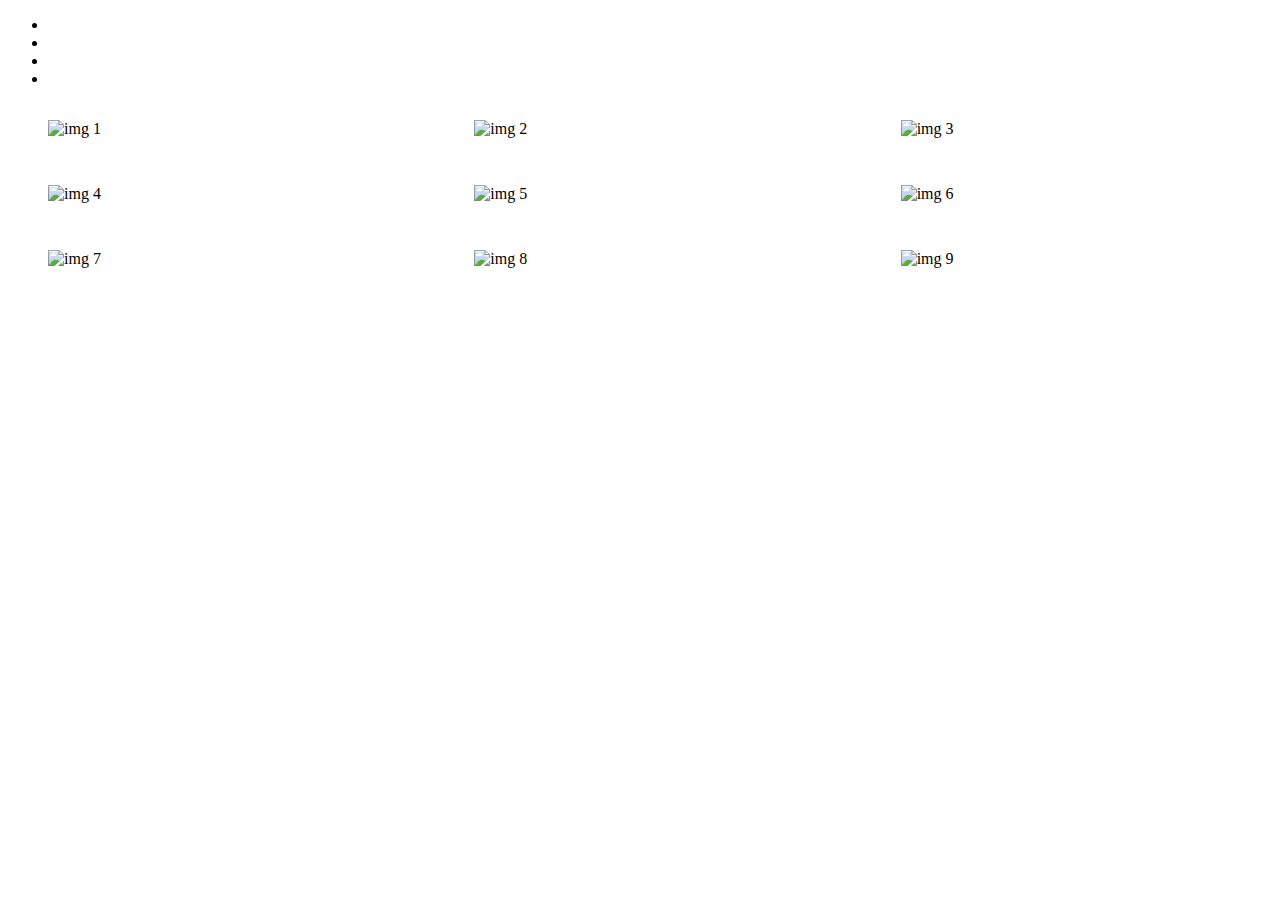
==== index.html @ d00a8e64 "begin grid" ====
<!DOCTYPE html>
<html lang="en">
<head>
    <meta charset="UTF-8">
    <meta name="viewport" content="width=device-width, initial-scale=1.0">
    <link rel="stylesheet" href="stylesheet.css" type="text/css">
    <title>Document</title>
</head>
<body>
    <header>
        <nav>
            <ul>
                <li></li>
                <li></li>
                <li></li>
                <li></li>
            </ul>
        </nav>
    </header>

    <div id="gallery">
        <figure class="gallery-item" id="gallery-item-1">
            <img class= "gallery-img" src="photo/bb.JPG" alt="img 1">
        </figure>

        <figure class="gallery-item" id="gallery-item-2">
            <img class= "gallery-img" src="photo/Bloomington1.jpg" alt="img 2">
        </figure>

        <figure class="gallery-item" id="gallery-item-3">
            <img class= "gallery-img" src="photo/cabinz.jpg" alt="img 3">
        </figure>

        <figure class="gallery-item" id="gallery-item-4">
            <img class= "gallery-img" src="photo/firedan.JPG" alt="img 4">
        </figure>

        <figure class="gallery-item" id="gallery-item-5">
            <img class= "gallery-img" src="photo/ghostbar.jpg" alt="img 5">
        </figure>

        <figure class="gallery-item" id="gallery-item-6">
            <img class= "gallery-img" src="photo/kayakCo.jpg" alt="img 6">
        </figure>

        
        <figure class="gallery-item" id="gallery-item-7">
            <img class= "gallery-img" src="photo/redsunset.jpg" alt="img 7">
        </figure>

        
        <figure class="gallery-item" id="gallery-item-8">
            <img class= "gallery-img" src="photo/tacos.jpg" alt="img 8">
        </figure>

        
        <figure class="gallery-item" id="gallery-item-9">
            <img class= "gallery-img" src="photo/takeiteasy.jpg" alt="img 9">
        </figure>





    </div>
</body>
</html>
---- stylesheet.css ----
*,
*::before,
*::after {
  box-sizing: border-box;
}


   
    

/* grid */

#gallery {
    display: grid;
    grid-template-columns:repeat(auto-fill, minmax(400px, 1fr));
    grid-gap: 15px;
    margin-left: auto;
    margin-right: auto;
}

.gallery-img {
    max-width: 100%;
    width: auto;
    height: auto;
   
}


/* grid media */
@media (max-width: 600px) {
    .gallery-item {
        
    }

    #gallery-img {

    }
}
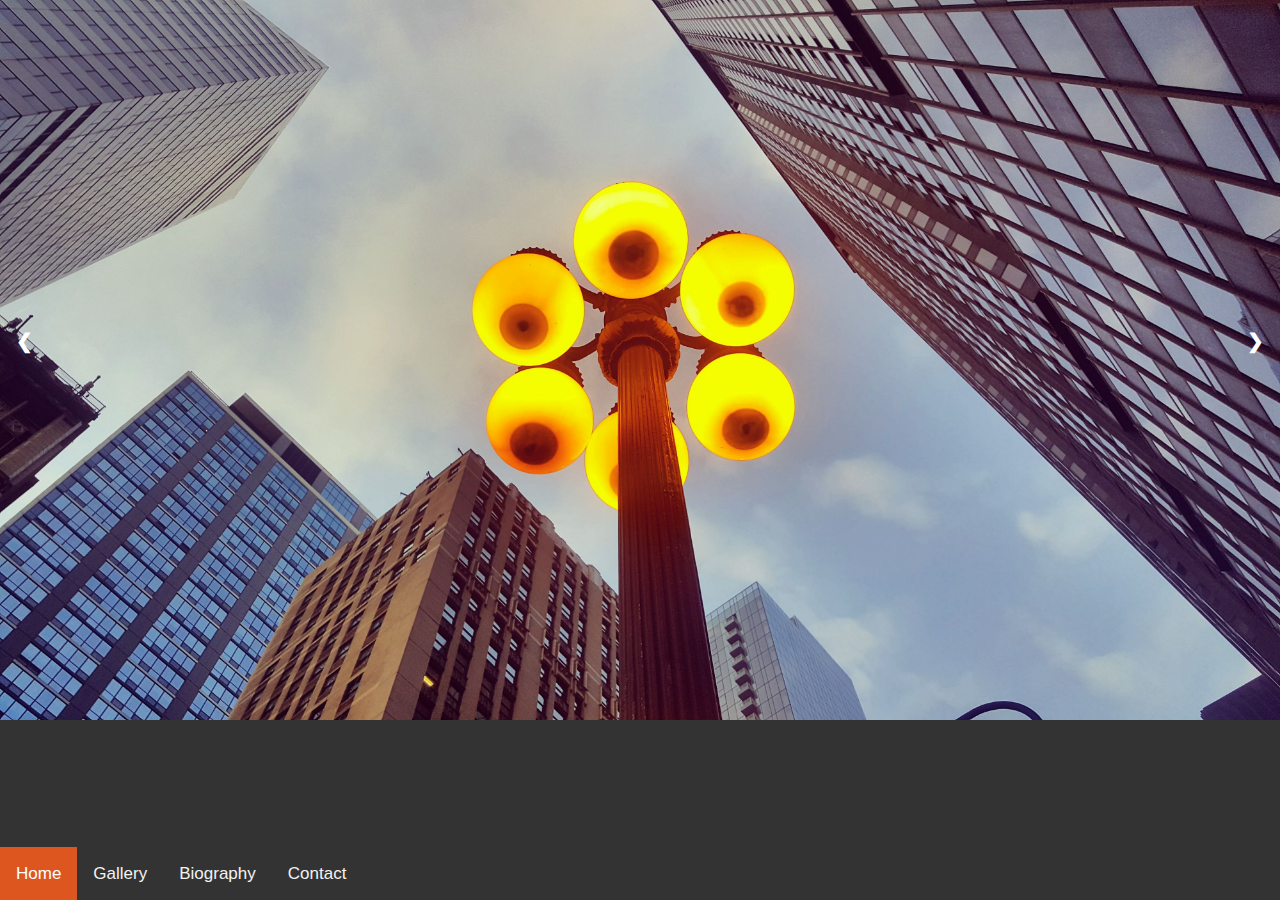
==== commit 9c87fa2c: "finalizing" ====
--- a/index.html
+++ b/index.html
@@ -3,65 +3,53 @@
 <head>
     <meta charset="UTF-8">
     <meta name="viewport" content="width=device-width, initial-scale=1.0">
+    
     <link rel="stylesheet" href="stylesheet.css" type="text/css">
-    <title>Document</title>
+    <link rel="stylesheet" href="https://www.w3schools.com/w3css/4/w3.css">
+        <title>Document</title>
 </head>
-<body>
+<body id="home_body">
     <header>
-        <nav>
-            <ul>
-                <li></li>
-                <li></li>
-                <li></li>
-                <li></li>
-            </ul>
+        <nav class="navbar">
+          <a href="index.html" class="active">Home</a>
+          <a href="gallery.html">Gallery</a>
+          <a href="bio.html">Biography</a>
+          <a href="contact.html">Contact</a>
+          
+          
         </nav>
     </header>
 
-    <div id="gallery">
-        <figure class="gallery-item" id="gallery-item-1">
-            <img class= "gallery-img" src="photo/bb.JPG" alt="img 1">
-        </figure>
+   
+    <div class="slideshow-container">
 
-        <figure class="gallery-item" id="gallery-item-2">
-            <img class= "gallery-img" src="photo/Bloomington1.jpg" alt="img 2">
-        </figure>
+      <!-- Full-width images with number and caption text -->
+      <div class="mySlides fade">
+        
+        <img class="home_img" src="photo/Citylight_home.jpg" style="width:100%">
+        
+      </div>
+    
+      <div class="mySlides fade">
+        
+        <img class="home_img" src="photo/apollo_home.jpg" style="width:100%">
+        
+      </div>
+    
+      <div class="mySlides fade">
+        
+        <img  class="home_img" src="photo/snowdog_home.jpg" style="width:100%">
+        
+      </div>
+    
+      <!-- Next and previous buttons -->
+      <a class="prev" onclick="plusSlides(-1)">&#10094;</a>
+      <a class="next" onclick="plusSlides(1)">&#10095;</a>
+    </div>
+    <br>
+    
+    
 
-        <figure class="gallery-item" id="gallery-item-3">
-            <img class= "gallery-img" src="photo/cabinz.jpg" alt="img 3">
-        </figure>
-
-        <figure class="gallery-item" id="gallery-item-4">
-            <img class= "gallery-img" src="photo/firedan.JPG" alt="img 4">
-        </figure>
-
-        <figure class="gallery-item" id="gallery-item-5">
-            <img class= "gallery-img" src="photo/ghostbar.jpg" alt="img 5">
-        </figure>
-
-        <figure class="gallery-item" id="gallery-item-6">
-            <img class= "gallery-img" src="photo/kayakCo.jpg" alt="img 6">
-        </figure>
-
-        
-        <figure class="gallery-item" id="gallery-item-7">
-            <img class= "gallery-img" src="photo/redsunset.jpg" alt="img 7">
-        </figure>
-
-        
-        <figure class="gallery-item" id="gallery-item-8">
-            <img class= "gallery-img" src="photo/tacos.jpg" alt="img 8">
-        </figure>
-
-        
-        <figure class="gallery-item" id="gallery-item-9">
-            <img class= "gallery-img" src="photo/takeiteasy.jpg" alt="img 9">
-        </figure>
-
-
-
-
-
-    </div>
 </body>
+<foot><script src="script.js"></script></foot>
 </html>--- a/stylesheet.css
+++ b/stylesheet.css
@@ -1,38 +1,434 @@
-*,
-*::before,
-*::after {
+* {
   box-sizing: border-box;
 }
 
-
+  body {
+    background-color: rgba(233, 232, 232, 0.904);
+    
+  }
+
+  #home_body {
+  
+    background-color: #333;
+    
+
+  }
+  #gallery_body {
+   padding-bottom: 75px;
+   padding-top:50px;
+  }
+
+ 
+   /* Place the navbar at the bottom of the page, and make it stick */
+.navbar {
+  background-color: #333;
+  overflow: hidden;
+  position:fixed;
+  bottom: 0;
+  width: 100%;
+  z-index: 1;
+}
+
+/* Style the links inside the navigation bar */
+.navbar a {
+  float: left;
+  display: block;
+  color: #f2f2f2;
+  text-align: center;
+  padding: 14px 16px;
+  text-decoration: none;
+  font-size: 17px;
+}
+
+/* Change the color of links on hover */
+.navbar a:hover {  
+  color: black;
+}
+
+/* Add a color to the active/current link */
+.navbar a.active {
+  background-color: #dd551f;
+  color: white;
+}
+
+/* bio */
+
+
+    
+
+  .home_img {
+   width: 100%;
+  
    
-    
-
-/* grid */
+  }
+
+/* home Slideshow container */
+.slideshow-container {
+  max-width: 2000px;
+  position: relative;
+  margin: auto;
+  height: auto;
+  
+  
+  
+}
+
+/* Hide the images by default */
+.mySlides {
+  display: none;
+  display: block;
+}
+
+/* Next & previous buttons */
+.prev, .next {
+  cursor: pointer;
+  position: absolute;
+  top: 50%;
+  width: auto;
+  margin-top: -22px;
+  padding: 16px;
+  color: white;
+  font-weight: bold;
+  font-size: 18px;
+  transition: 0.6s ease;
+  border-radius: 0 3px 3px 0;
+  user-select: none;
+}
+
+/* Position the "next button" to the right */
+.next {
+  right: 0;
+  border-radius: 3px 0 0 3px;
+}
+
+/* On hover, add a black background color with a little bit see-through */
+.prev:hover, .next:hover {
+  background-color: rgba(0,0,0,0.8);
+}
+
+
+/* Number text (1/3 etc) */
+.numbertext {
+  color: #f2f2f2;
+  font-size: 12px;
+  padding: 8px 12px;
+  position: absolute;
+  top: 0;
+}
+
+/* Fading animation */
+.fade {
+  -webkit-animation-name: fade;
+  -webkit-animation-duration: 1.5s;
+  animation-name: fade;
+  animation-duration: 1.5s;
+}
+
+@-webkit-keyframes fade {
+  from {opacity: .4}
+  to {opacity: 1}
+}
+
+@keyframes fade {
+  from {opacity: .4}
+  to {opacity: 1}
+}
+  
+/* gallery grid */
 
 #gallery {
     display: grid;
     grid-template-columns:repeat(auto-fill, minmax(400px, 1fr));
-    grid-gap: 15px;
-    margin-left: auto;
+    margin-left:auto;
     margin-right: auto;
-}
+    padding-left: 20px;
+    padding-right: 20px;
+    grid-gap:15px;
+    
+}
+
 
 .gallery-img {
-    max-width: 100%;
+    border: 2px rgb(0, 0, 0) solid;
+    
+}
+
+
+/* grid media */
+@media screen and (max-width: 600px) {
+
+    #gallery {
+        
+    }
+    }
+    
+@media screen and (min-width: 600px), (max-width: 1000px) {
+
+}    
+.row > .column {
+  padding: 0 8px;
+
+}
+
+  
+  .row:after {
+    content: "";
+    display: table;
+    clear: both;
+  }
+  
+  /* column, and the media queries used to keep the thumbnails centered. (To the best of my abilities atm) */
+  .column {
+    float: right;
+    width: 20%;
+    margin: .7em .7em 1.5em 2em;
+  }
+
+  
+  @media screen and (max-width: 1000px) {
+    .column {
+      margin: .0em .0em 1em 0em;
+      
+    }
+  }
+
+  @media screen and (max-width: 865px) {
+    .column {
+      margin: 1em 1.4em 1em 1em;
+      
+      
+    }
+  }
+
+  @media screen and (max-width: 835px) {
+    .column {
+
+      /*try making it work someday */
+      visibility: hidden;
+      
+      
+    }
+  }
+
+  /* The Modal (background) */
+  .modal {
+    display: none;
+    position: fixed;
+    z-index: 1;
+    padding-top: 100px;
+    left: 0;
+    top: 0;
+    width: 100%;
+    height: 100%;
+    overflow: auto;
+    background-color: black;
+  }
+  
+  /* Modal Content */
+  .modal-content {
+    position: relative;
+    background-color: #fefefe;
+    margin: auto;
+    padding: 0;
+    width: 90%;
+    max-width: 1200px;
+  }
+  
+  /* The Close Button */
+  .close {
+    color: white;
+    position: absolute;
+    top: 10px;
+    right: 25px;
+    font-size: 35px;
+    font-weight: bold;
+  }
+  
+  .close:hover,
+  .close:focus {
+    color: #999;
+    text-decoration: none;
+    cursor: pointer;
+  }
+  
+  /* Hide the slides by default */
+  .mySlides {
+    display: none;
+  }
+  
+  /* Next & previous buttons */
+  .prev,
+  .next {
+    cursor: pointer;
+    position: absolute;
+    top: 50%;
     width: auto;
-    height: auto;
+    padding: 16px;
+    margin-top: -50px;
+    color: white;
+    font-weight: bold;
+    font-size: 20px;
+    transition: 0.6s ease;
+    border-radius: 0 3px 3px 0;
+    user-select: none;
+    -webkit-user-select: none;
+  }
+  
+  /* Position the "next button" to the right */
+  .next {
+    right: 0;
+    border-radius: 3px 0 0 3px;
+  }
+  
+  /* On hover, add a black background color with a little bit see-through */
+  .prev:hover,
+  .next:hover {
+    background-color: rgba(0, 0, 0, 0.8);
+  }
+  
+  /* Number text (1/3 etc) */
+  .numbertext {
+    color: #f2f2f2;
+    font-size: 12px;
+    padding: 8px 12px;
+    position: absolute;
+    top: 0;
+  }
+  
+  /* Caption text */
+  .caption-container {
+    text-align: center;
+    background-color: black;
+    padding: 2px 16px;
+    color: white;
+  }
+  /* lil icons */
+  img.demo {
+    opacity: 0.6;
+  }
+  
+  .demo {
+    
+  }
+  .active,
+  .demo:hover {
+    opacity: 1;
+  }
+  
+  img.hover-shadow {
+    transition: 0.3s;
+  }
+  
+  .hover-shadow:hover {
+    box-shadow: 0 4px 8px 0 rgba(0, 0, 0, 0.2), 0 6px 20px 0 rgba(0, 0, 0, 0.19);
+  }
+
+ 
+
+
+.bio-container {
+  
+  width: 75%;
+  padding: 50px 50px 50px 50px;
+  overflow:auto;
+  margin-top: 65px;
+  margin-right: auto;
+  margin-left: auto;
+ 
+  
+
+}
+
+.bio-img {
+  float: right;
+  padding-bottom: 0px 50px 10px 10px;
+  margin-right:auto;
+  margin-left: auto;
+  
+  
+ 
+}
+
+.bio-content {
+  float: left;
+  max-width:45%;
+  padding-top:50px;
+  margin-right:auto;
+  margin-left: auto;
+}
+
+ /* browser less than 950 atm & greater than x    @media*/
+
+ 
+ @media screen and (max-width: 1040px) {
+  
+  .bio-container {
+  width: 100%;
+ }
+}
+  
+  @media screen and (min-width: 1200px) {
+    .bio-container {
+      width: 65%;
+    }
+  }
+
+  @media screen and (min-width: 1600px) {
+    .bio-container {
+      width: 50%;   
+  }
+  }
+
+  @media screen and (max-width: 761px ) {
+    
+    .bio-img{
+  
+      width: 50%;
+      
+    }
+    
+    .bio-content {
+    
+      width: 50%;
+    }
+  
+      
+    
+       
+     }
+    
+
+     @media screen and (max-width: 630px ) {
+      .bio-img {
+        float:none;
    
-}
-
-
-/* grid media */
-@media (max-width: 600px) {
-    .gallery-item {
+        width: 75%;
+        align-items: center;
         
-    }
-
-    #gallery-img {
-
-    }
-}
+      }
+      .bio-content {
+       float: none;
+       max-width: 100%;
+       align-items: center;
+       padding: 0px 0px 50px 0px;
+      }
+    }
+
+
+
+    .contact-body {
+      margin-right: auto;
+      margin-left: auto;
+      
+    }
+
+
+    #email {
+      padding-top: 125px;
+      text-align: center;
+      
+    }
+
+    #insta {
+      text-align: center;
+    }